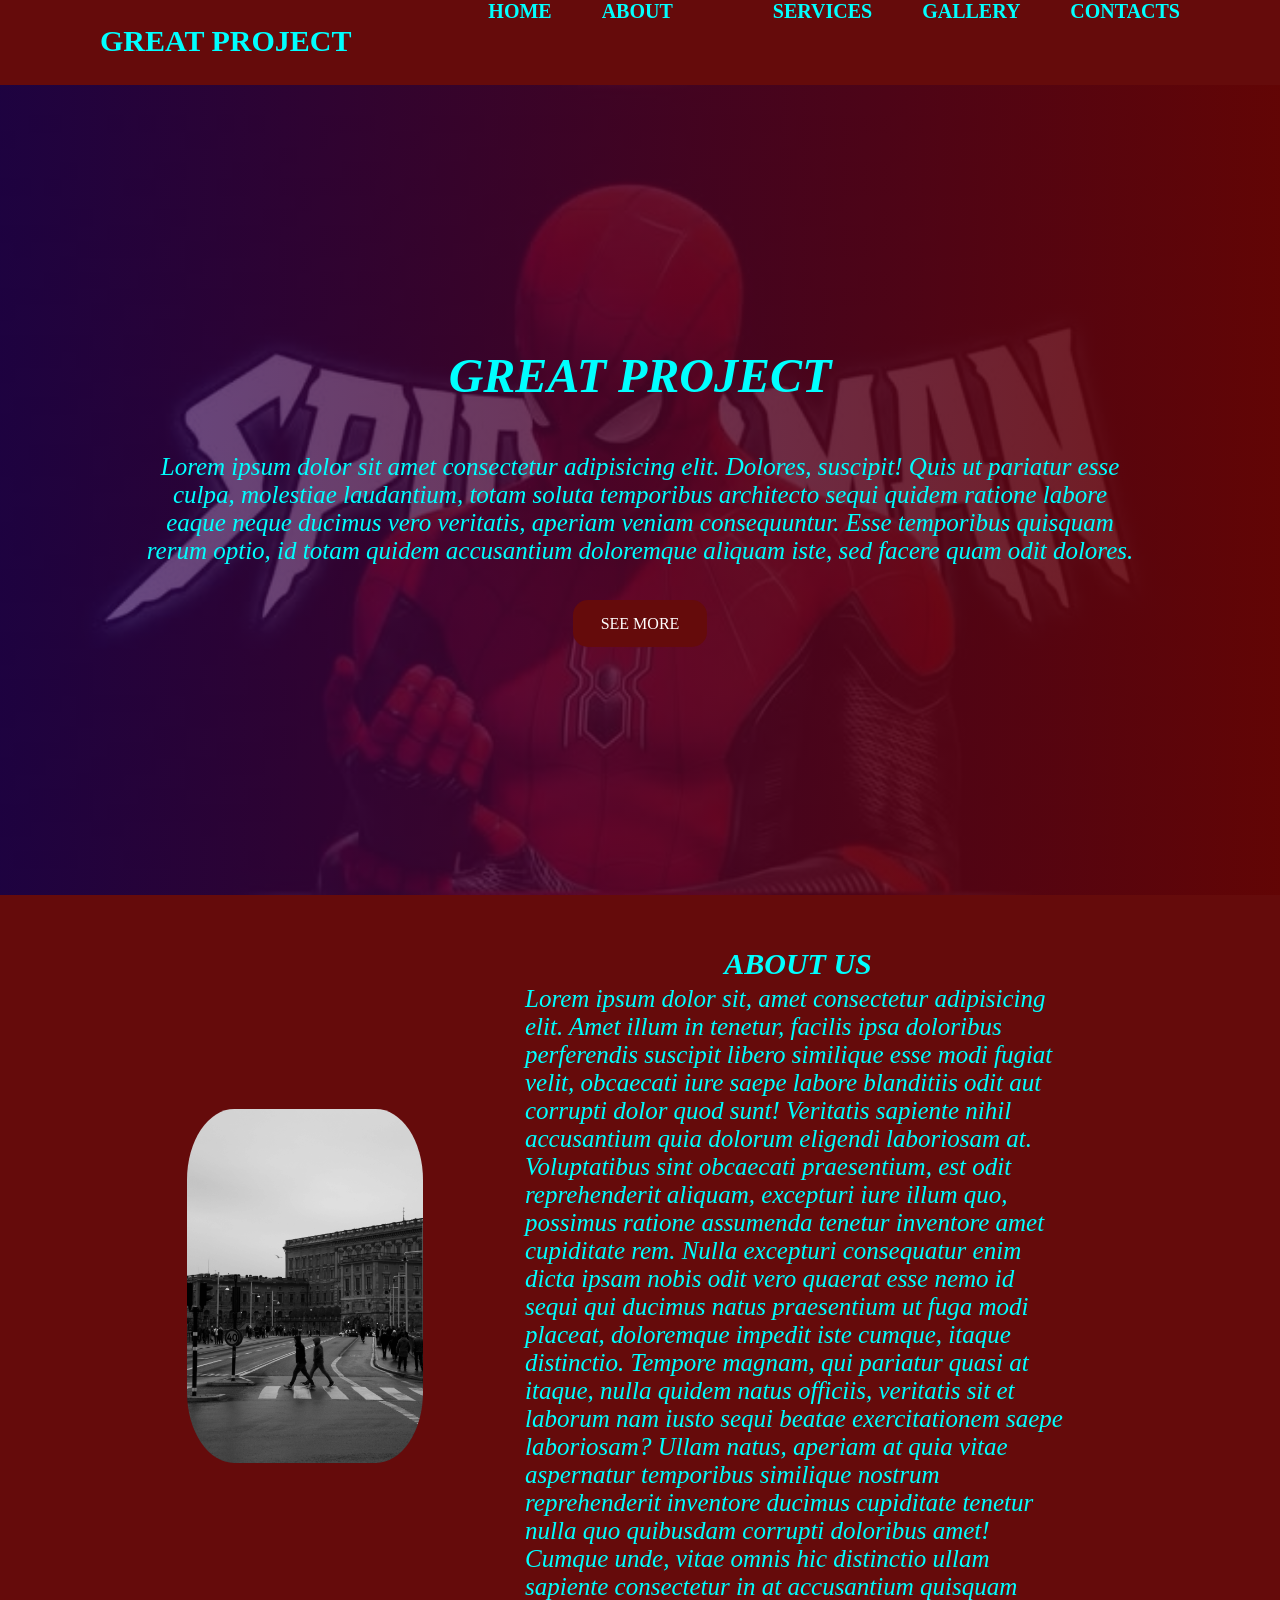
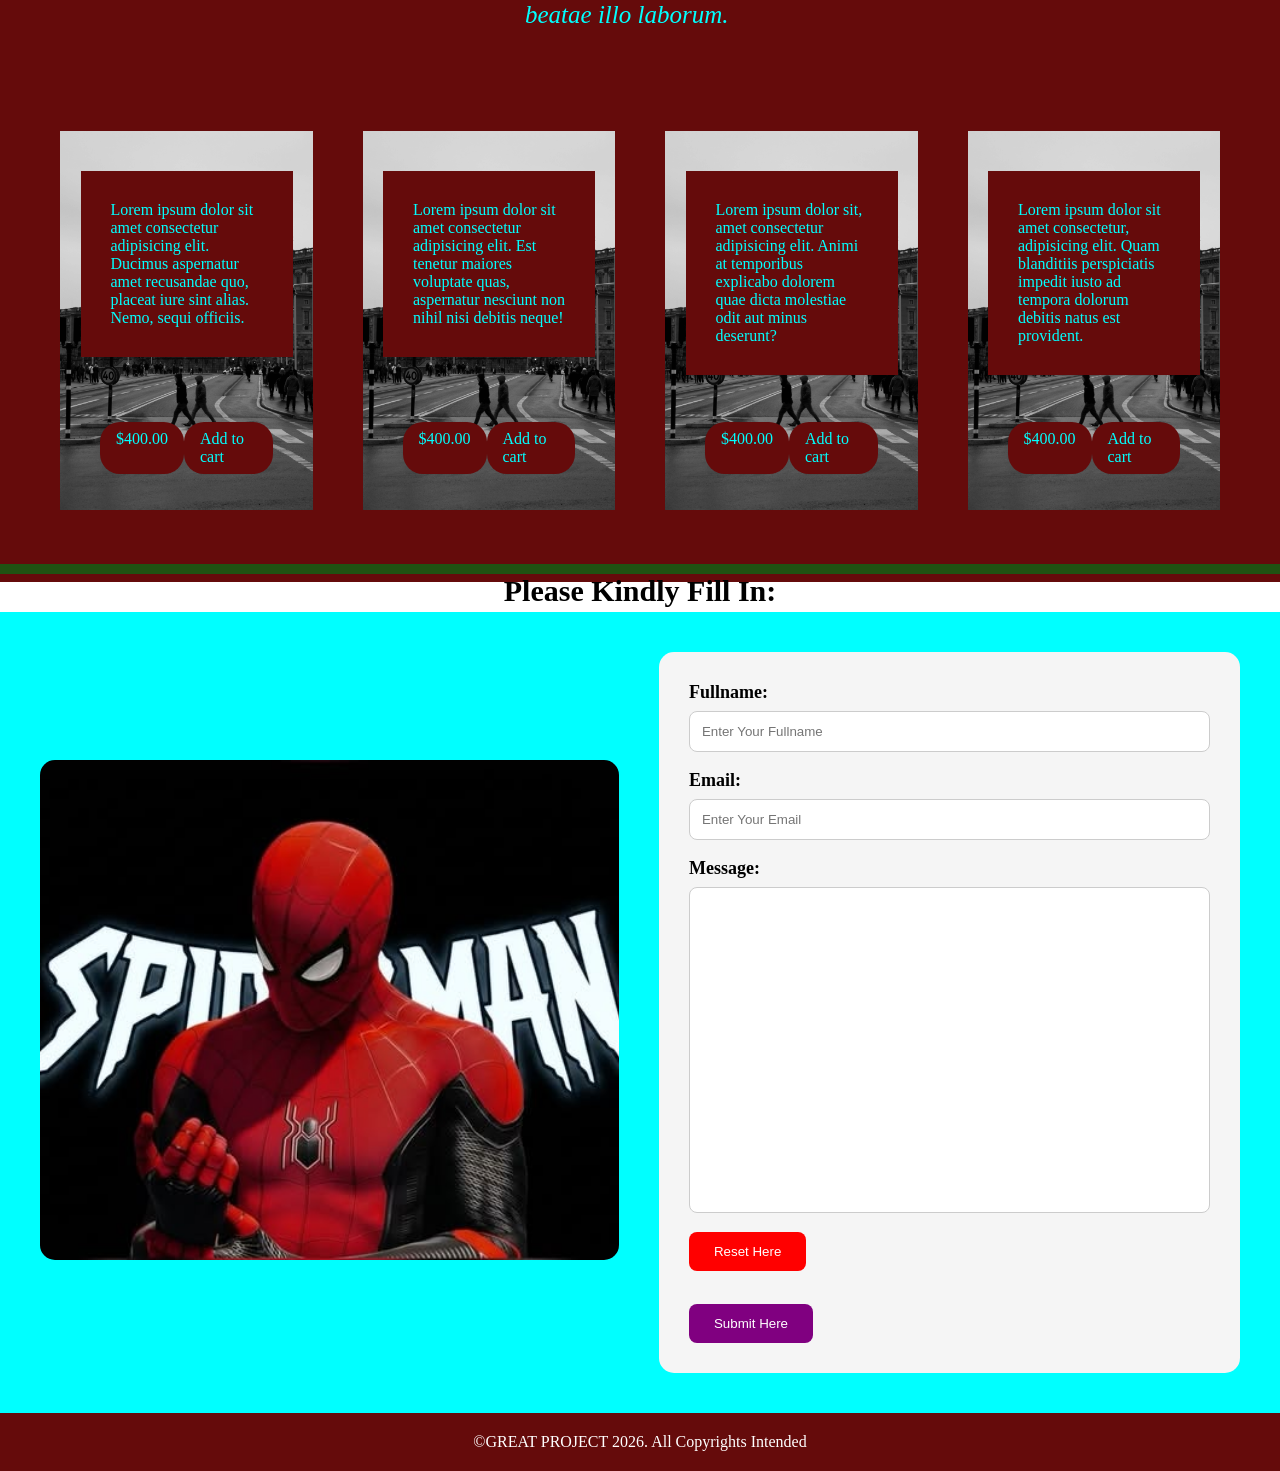
==== great.html @ b41ec952 "great" ====
<!DOCTYPE html>
<html lang="en">
<head>
    <meta charset="UTF-8">
    <meta name="viewport" content="width=device-width, initial-scale=1.0">
    <title>Transition</title>
    <link rel="stylesheet" href="great.css">
     <link rel="stylesheet" href="all.min.css">        
</head>
<body>

    <header id="header">
    <div class="container">
            <div class="logo"> <h2><span style="color: aqua;">GREAT PROJECT</span></h2> </div>
            <ul class="navs">
                <li class="item"><a href="#">HOME</a></li>
                <li class="item"><a href="#">ABOUT<a></li>
                <li class="item"><a href="#">SERVICES</a></li>
                <li class="item"><a href="#">GALLERY</a></li>
                <li class="item"><a href="#">CONTACTS</a></li>
            </ul>

           <div class="menu-icon">
            <i class="fa-solid fa-bars"></i>
           </div>
           </div>
    </header>

    <section class="hero">
        <div class="container">
            <h1><span style="color: aqua;">GREAT PROJECT</span></h1>
            <p>Lorem ipsum dolor sit amet consectetur adipisicing elit. Dolores, suscipit! Quis ut pariatur esse culpa, molestiae laudantium, totam soluta temporibus architecto sequi quidem ratione labore eaque neque ducimus vero veritatis, aperiam veniam consequuntur. Esse temporibus quisquam rerum optio, id totam quidem accusantium doloremque aliquam iste, sed facere quam odit dolores.</p>
            <a href="">SEE MORE</a>
    </section>

    <section class="about">
        <div class="container">
            <div class="left">
                <img src="Images/pexels.jpg" alt="">
            </div>
            <div class="right">
                <h2>ABOUT US</h2>
                <p>Lorem ipsum dolor sit, amet consectetur adipisicing elit. Amet illum in tenetur, facilis ipsa doloribus perferendis suscipit libero similique esse modi fugiat velit, obcaecati iure saepe labore blanditiis odit aut corrupti dolor quod sunt! Veritatis sapiente nihil accusantium quia dolorum eligendi laboriosam at. Voluptatibus sint obcaecati praesentium, est odit reprehenderit aliquam, excepturi iure illum quo, possimus ratione assumenda tenetur inventore amet cupiditate rem. Nulla excepturi consequatur enim dicta ipsam nobis odit vero quaerat esse nemo id sequi qui ducimus natus praesentium ut fuga modi placeat, doloremque impedit iste cumque, itaque distinctio. Tempore magnam, qui pariatur quasi at itaque, nulla quidem natus officiis, veritatis sit et laborum nam iusto sequi beatae exercitationem saepe laboriosam? Ullam natus, aperiam at quia vitae aspernatur temporibus similique nostrum reprehenderit inventore ducimus cupiditate tenetur nulla quo quibusdam corrupti doloribus amet! Cumque unde, vitae omnis hic distinctio ullam sapiente consectetur in at accusantium quisquam beatae illo laborum.</p>
            </div>
        </div>
    </section> 

    <section class="pro">
        <div class="container">
            <div class="products">
                <img src="Images/pexels.jpg" alt="">
                <p>Lorem ipsum dolor sit amet consectetur adipisicing elit. Ducimus aspernatur amet recusandae quo, placeat iure sint alias. Nemo, sequi officiis.</p>
                <div class="price">
                    <span>$400.00</span>
                    <span>Add to cart</span>
                </div>
            </div>

            <div class="products">
                <img src="Images/pexels.jpg" alt="">
                <p>Lorem ipsum dolor sit amet consectetur adipisicing elit. Est tenetur maiores voluptate quas, aspernatur nesciunt non nihil nisi debitis neque!</p>
                <div class="price">
                    <span>$400.00</span>
                    <span>Add to cart</span>
                </div>
            </div>

            <div class="products">
                <img src="Images/pexels.jpg" alt="">
                <p>Lorem ipsum dolor sit, amet consectetur adipisicing elit. Animi at temporibus explicabo dolorem quae dicta molestiae odit aut minus deserunt?</p>
                <div class="price">
                    <span>$400.00</span>
                    <span>Add to cart</span>
                </div>
            </div>

            <div class="products">
                <img src="Images/pexels.jpg" alt="">
               <p>Lorem ipsum dolor sit amet consectetur, adipisicing elit. Quam blanditiis perspiciatis impedit iusto ad tempora dolorum debitis natus est provident.</p>
                <div class="price">
                    <span>$400.00</span>
                    <span>Add to cart</span>
                </div>
            </div>
            </div>
        </section>
    
        
<script src="all.min.js"></script>          

<div class="transition">
</div> 

<h2>Please Kindly Fill In:</h2>

<div class="form-container">

    <div class="form-image">
        <img src="Images/Landscape HD Spiderman Dark Wallpaper.jfif" alt="">
    </div>

    <div class="form">
        <form action="#" method="get">

            <div>
                <label for="fullname">Fullname:</label>
                <input type="text" name="fullname" id="fullname" placeholder="Enter Your Fullname" required>
            </div>

            <br>

            <div>
                <label for="email">Email:</label>
                <input type="email" name="email" id="email" placeholder="Enter Your Email" required>
            </div>

            <br>

            <div>
                <label for="message">Message:</label>
                <br>
                <textarea name="message" id="message" cols="50" rows="20"></textarea>
            </div>

            <div>
                <input type="reset" value="Reset Here">
            </div>

            <br>

            <div>
                <input type="submit" value="Submit Here">
            </div>

        </form>
    </div>

</div>



        <footer>
    <span>&copy;GREAT PROJECT 2026. All Copyrights Intended</span>  
</footer>
</body>
</html>
---- great.css ----
*{
    padding: 0;
    margin: 0;
    box-sizing: border-box;
    scroll-behavior: smooth;
}

a{
    color: black ;
    text-decoration: none;
}

ul{
    list-style: none;
}

img{
    width: 100%;
}

header{
    background-color: rgb(101, 11, 11);
    width: 100%;
    position: sticky;
    top: 0px;
    left: 0px;
    height: 85px;
    z-index: 100;
}

header .container{
    padding: 30px 100px;
    height: 85px;
    display: flex;
    justify-content: space-between;
    align-items: center;
}

header .container ul{
    display: flex;
    font-size: 20px;
    height: 85px;
    font-weight: bold;;
    gap: 50px;
}
header .container .menu-icon{
    display: none;
}
header .container h2{
    color: white;
}


header .container ul li a{
    color: aqua;
}

.hero{
    width: 100%;
    height: 90vh;
    background: linear-gradient(to left, rgba(105, 5, 5, 0.934), rgba(42, 3, 91, 0.7)), url(Images/Landscape\ HD\ Spiderman\ Dark\ Wallpaper.jfif);
    background-repeat: no-repeat;
    background-size: cover;
    background-position: center;
    display: flex;
    justify-content: center;
    align-items: center;
}

.hero .container{
    width: 85%;
    padding: 25px;
    text-align: center;
    /* background-color: rgb(101, 11, 11); */
    height: fit-content;
}

.hero .container h1{
    font-size: 3rem;
    font-style: oblique;
    color: rgba(87, 2, 2, 0.719);
    text-transform: capitalize;
}

.hero .container h1{
    text-transform: capitalize;
}

.hero .container p{
    /* width: 100%; */
    color: aqua;
    font-size: 25px;
    padding: 50px 20px;
    font-style: italic;
}

.hero .container a{
    background-color: rgb(101, 11, 11);
    padding: 15px 28px;
    border-radius: 15px;
    color: white;
}

.about{
    width: 100%;
    background-color: rgb(101, 11, 11);
}

.about h2{
    color: aqua;
}

.about .container{
    display: flex;
    justify-content: center;
    align-items: center;
    padding: 30px 50px;
    gap: 80px;
}

.about .container .left{
    width: 20%;
}
.about .container .right{
    color: aqua;
    width: 50%;
    font-style: oblique;
    font-size: 25px;
    padding: 22px;

}

.about .container .left img{
    min-width: 50px;
    min-height: 50px;
    object-fit: cover;
    border-radius: 20%;
}

.pro{
    width: 100%;
}
.pro .container{
    background-color: rgb(101, 11, 11);
    display: flex;
    padding: 50px 60px;
    gap: 50px;
}

.pro .container .products{
    position: relative;
    border-radius: 10px;
}

.pro .container .products p{
    position: absolute;
    top: 20px;
    left: 0.5px;
    color:white;
    padding: 30px;
    background-color: rgb(101, 11, 11);
    color: aqua;
    margin: 20px;
}

.pro .container .products .price{
    position: absolute;
    bottom: 30px;
    color: aqua;
    display: flex;
    justify-content: space-between;
    width: 100%;
    padding: 10px 40px;
}

.pro .container .products .price span{
   background-color: rgb(101, 11, 11);
    color: aqua;
    padding: 8px 16px;
    border-radius: 20px;
}


@media screen and (max-width: 750px){

    header .container{
        padding: 20px;
    }

    header .container ul{
        display: none;
    }

    header .container .mobile{
        display: block;
        color: white;
        font-size: 22px;
    }

    .hero{
        width: 100%;
        height: 80vh;
    }

    .hero .container{
        padding: 20px;
        width: 100%;
    }

    .hero .container h1{
        font-size: 1.6rem;
    }

    .hero .container p{
        padding: 40px 0px;
        font-size: 16px;
    }

    .about .container{
        flex-direction: column;
        padding: 30px 20px;
        gap: 30px;
    }

    .about .container .left{
        width: 100%;
    }

    .about .container .right{
        width: 100%;
        font-size: 18px;
        text-align: center;
    }

    .pro .container{
        flex-direction: column;
        padding: 30px 20px;
        gap: 30px;
    }

    .pro .container .products{
        width: 100%;
    }

}

header .container .mobile{
    display: none;
}
header .container .mobile ul{
    display: none;
}

header .container .menu-icon .mobile ul{
    display: contents;
    font-size: 25px;
    color: aqua;
    cursor: pointer;
}

@media screen and (min-width: 751px) and (max-width: 1200px){

    .pro .container{
        display: flex;
        align-items: center;
        flex-wrap: wrap;
        gap: 30px;
        padding: 40px;
    }

    .pro .container .products{
        width: calc(50% - 15px);
    }

    .about .container{
        padding: 40px;
        gap: 40px;
    }

    .about .container .left{
        width: 35%;
    }

    .about .container .right{
        width: 55%;
        font-size: 20px;
    }

    .hero .container h1{
        font-size: 2.5rem;
    }

    .hero .container p{
        font-size: 20px;
    }

}

.transition{
    width: 100%;
    height: 10px;
    background-color: rgb(31, 83, 18);
    transition-delay: 2s;
    transition-duration: 20s;
    transition-timing-function: ease-in-out;
    transition-property: background-color;
    animation-name: best;
    animation-duration: 10s;
    animation-iteration-count: infinite;
}

.transition:hover{
    transition-duration: 20s;
    transition-timing-function: ease-in;
    width: 100%;
    color: purple;
}

@keyframes best{
    0%{
        background-color: red;
        width: 0%;
    }
    50%{
        background-color: blue;
        width: 50%;
    }
    100%{
        background-color: aquamarine;
        width: 100%;
    }
}

h2{
    background-color: rgb(101, 11, 11);
    height: 8px;
    text-align: center;
    margin-bottom: 30px;
    font-size: 30px;
}

.form-container{
    background-color: aqua;
    width: 100%;
    margin: auto;
    display: flex;
    align-items: center;
    justify-content: space-between;
    gap: 40px;
    padding: 40px;
}

.form-image{
    width: 50%;
}

.form-image img{
    width: 100%;
    height: 500px;
    object-fit: cover;
    border-radius: 15px;
}

.form{
    width: 50%;
    padding: 30px;
    background-color: #f5f5f5;
    border-radius: 15px;
}

.form form{
    width: 100%;
}

.form label{
    display: inline-block;
    margin-bottom: 8px;
    font-size: 18px;
    font-weight: bold;
}

.form input[type="text"],
.form input[type="email"],
.form textarea{
    width: 100%;
    padding: 12px;
    border: 1px solid #ccc;
    border-radius: 8px;
    box-sizing: border-box;
}

.form textarea{
    resize: none;
}

.form input[type="reset"],
.form input[type="submit"]{
    padding: 12px 25px;
    border: none;
    border-radius: 8px;
    cursor: pointer;
    margin-top: 15px;
}

.form input[type="submit"]{
    background-color: purple;
    color: white;
}

.form input[type="reset"]{
    background-color: red;
    color: white;
}
footer{
    background-color: rgb(101, 11, 11);
    color: white;
    text-align: center;
    padding: 20px;
}
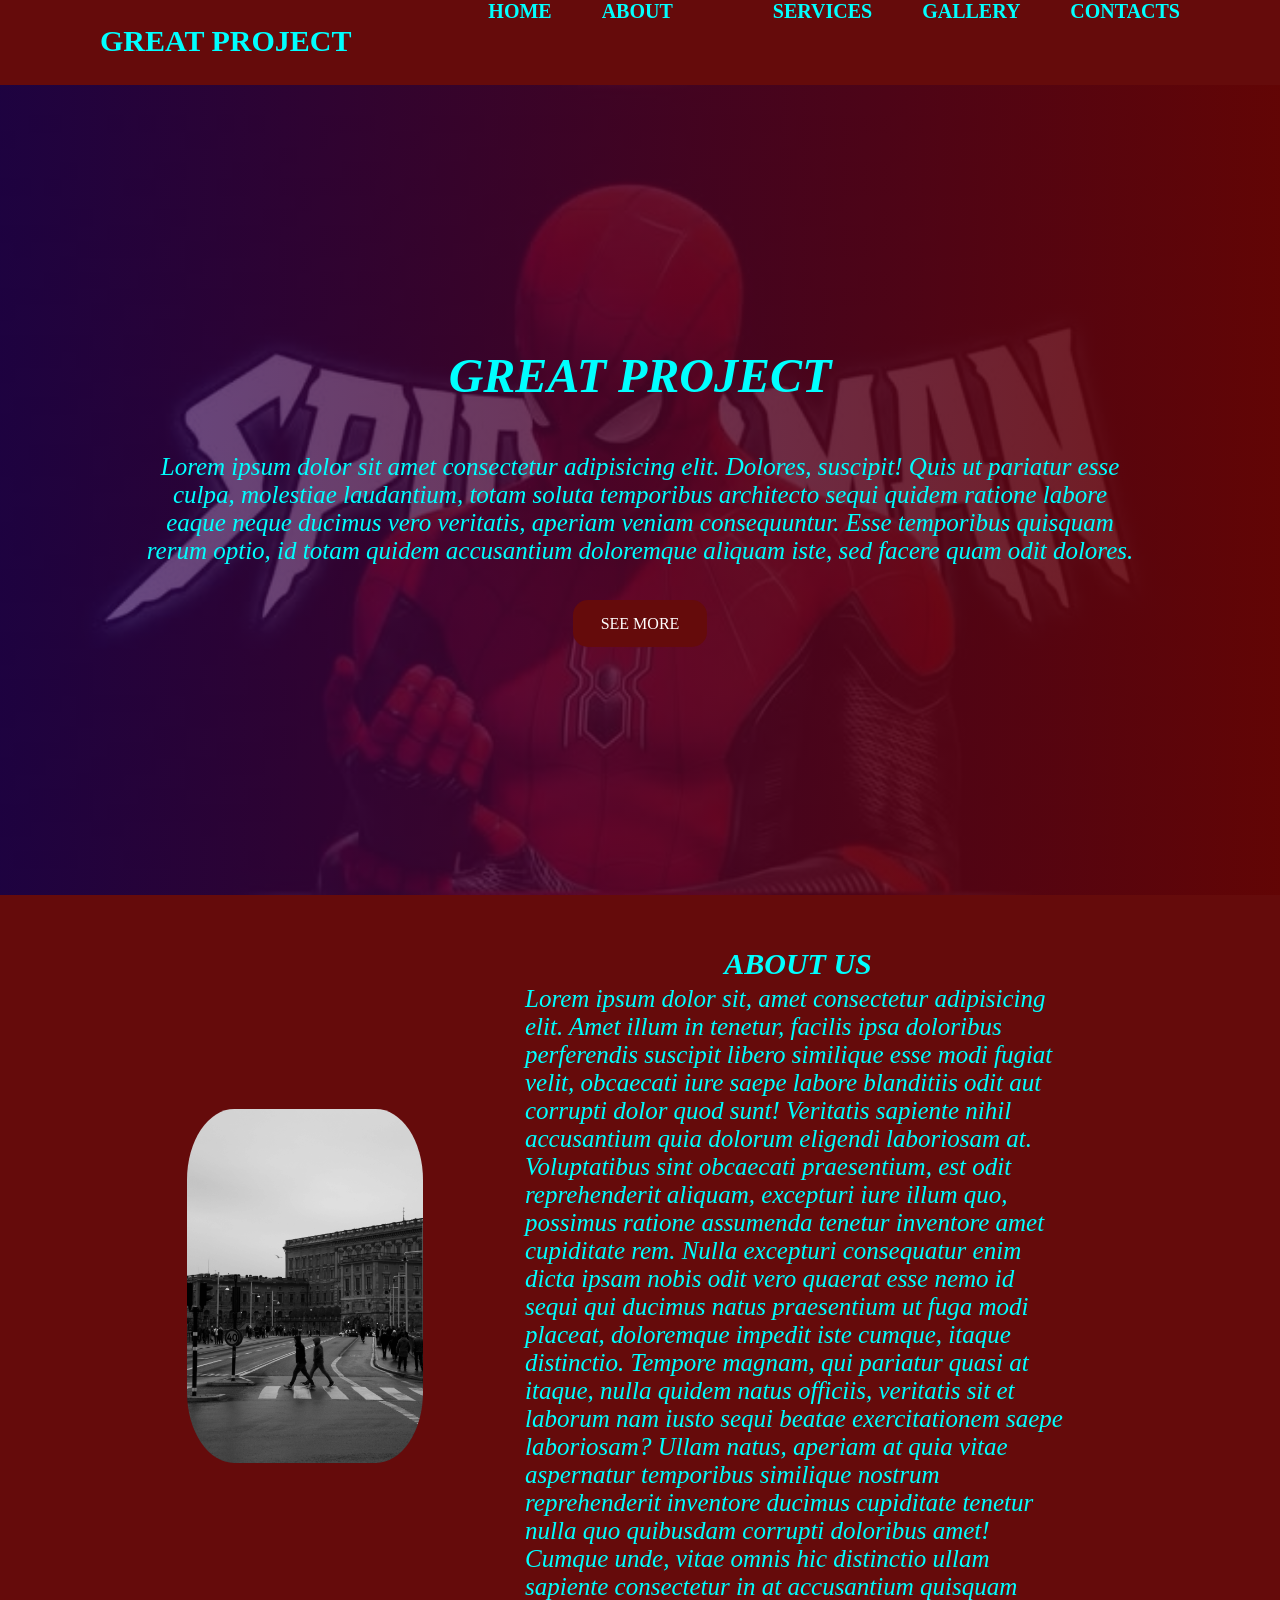
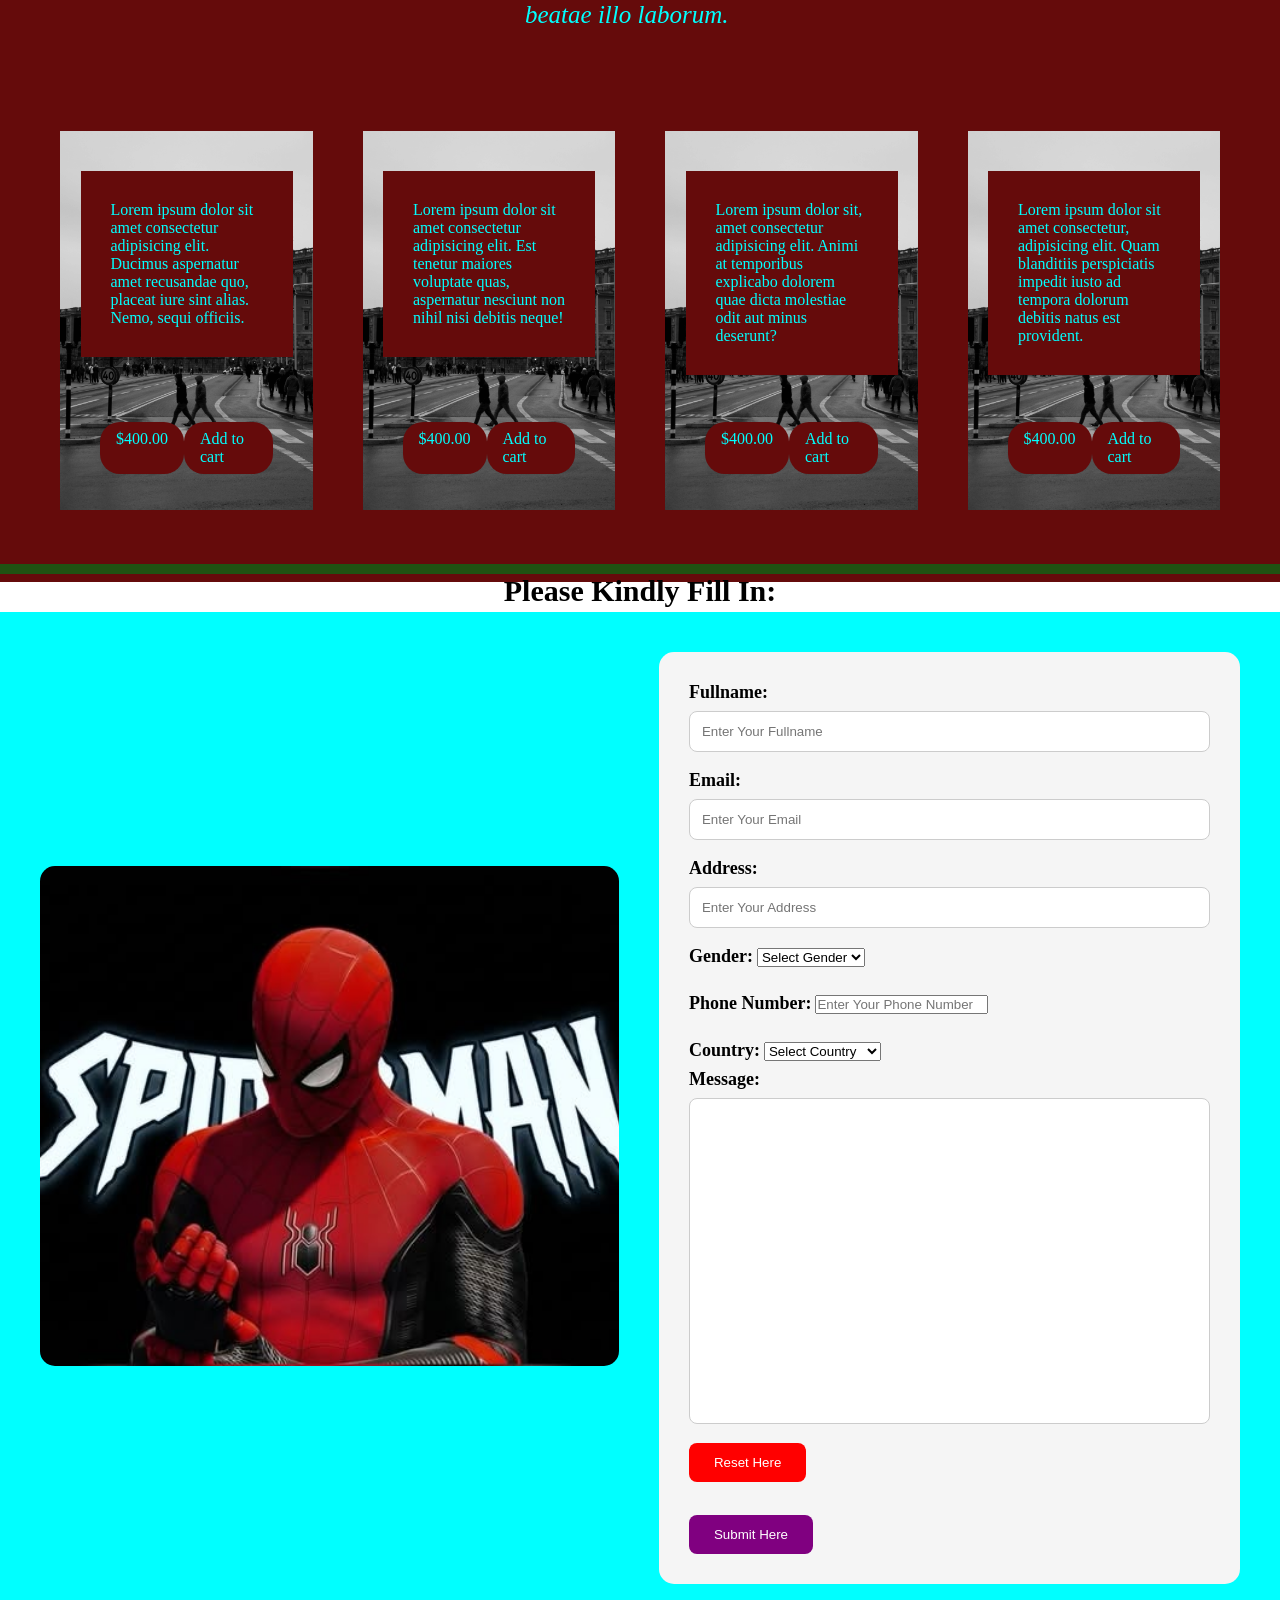
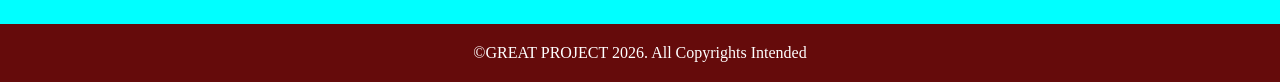
==== commit 33ea3a73: "great project" ====
--- a/great.html
+++ b/great.html
@@ -116,6 +116,44 @@
 
             <br>
 
+    <div>
+    <label for="address">Address:</label>
+    <input type="text" name="address" id="address" placeholder="Enter Your Address" required>
+        </div>
+
+<br>
+
+<div>
+    <label for="gender">Gender:</label>
+    <select name="gender" id="gender" required>
+        <option value="">Select Gender</option>
+        <option value="male">Male</option>
+        <option value="female">Female</option>
+    </select>
+</div>
+
+<br>
+
+<div>
+    <label for="phone">Phone Number:</label>
+    <input type="tel" name="phone" id="phone" placeholder="Enter Your Phone Number" required>
+</div>
+
+<br>
+
+<div>
+    <label for="country">Country:</label>
+    <select name="country" id="country" required>
+        <option value="">Select Country</option>
+        <option value="nigeria">Nigeria</option>
+        <option value="ghana">Ghana</option>
+        <option value="south-africa">South Africa</option>
+        <option value="kenya">Kenya</option>
+        <option value="united-kingdom">United Kingdom</option>
+        <option value="united-states">United States</option>
+    </select>
+</div>
+
             <div>
                 <label for="message">Message:</label>
                 <br>
--- a/great.css
+++ b/great.css
@@ -388,7 +388,6 @@
     border-radius: 8px;
     box-sizing: border-box;
 }
-
 .form textarea{
     resize: none;
 }
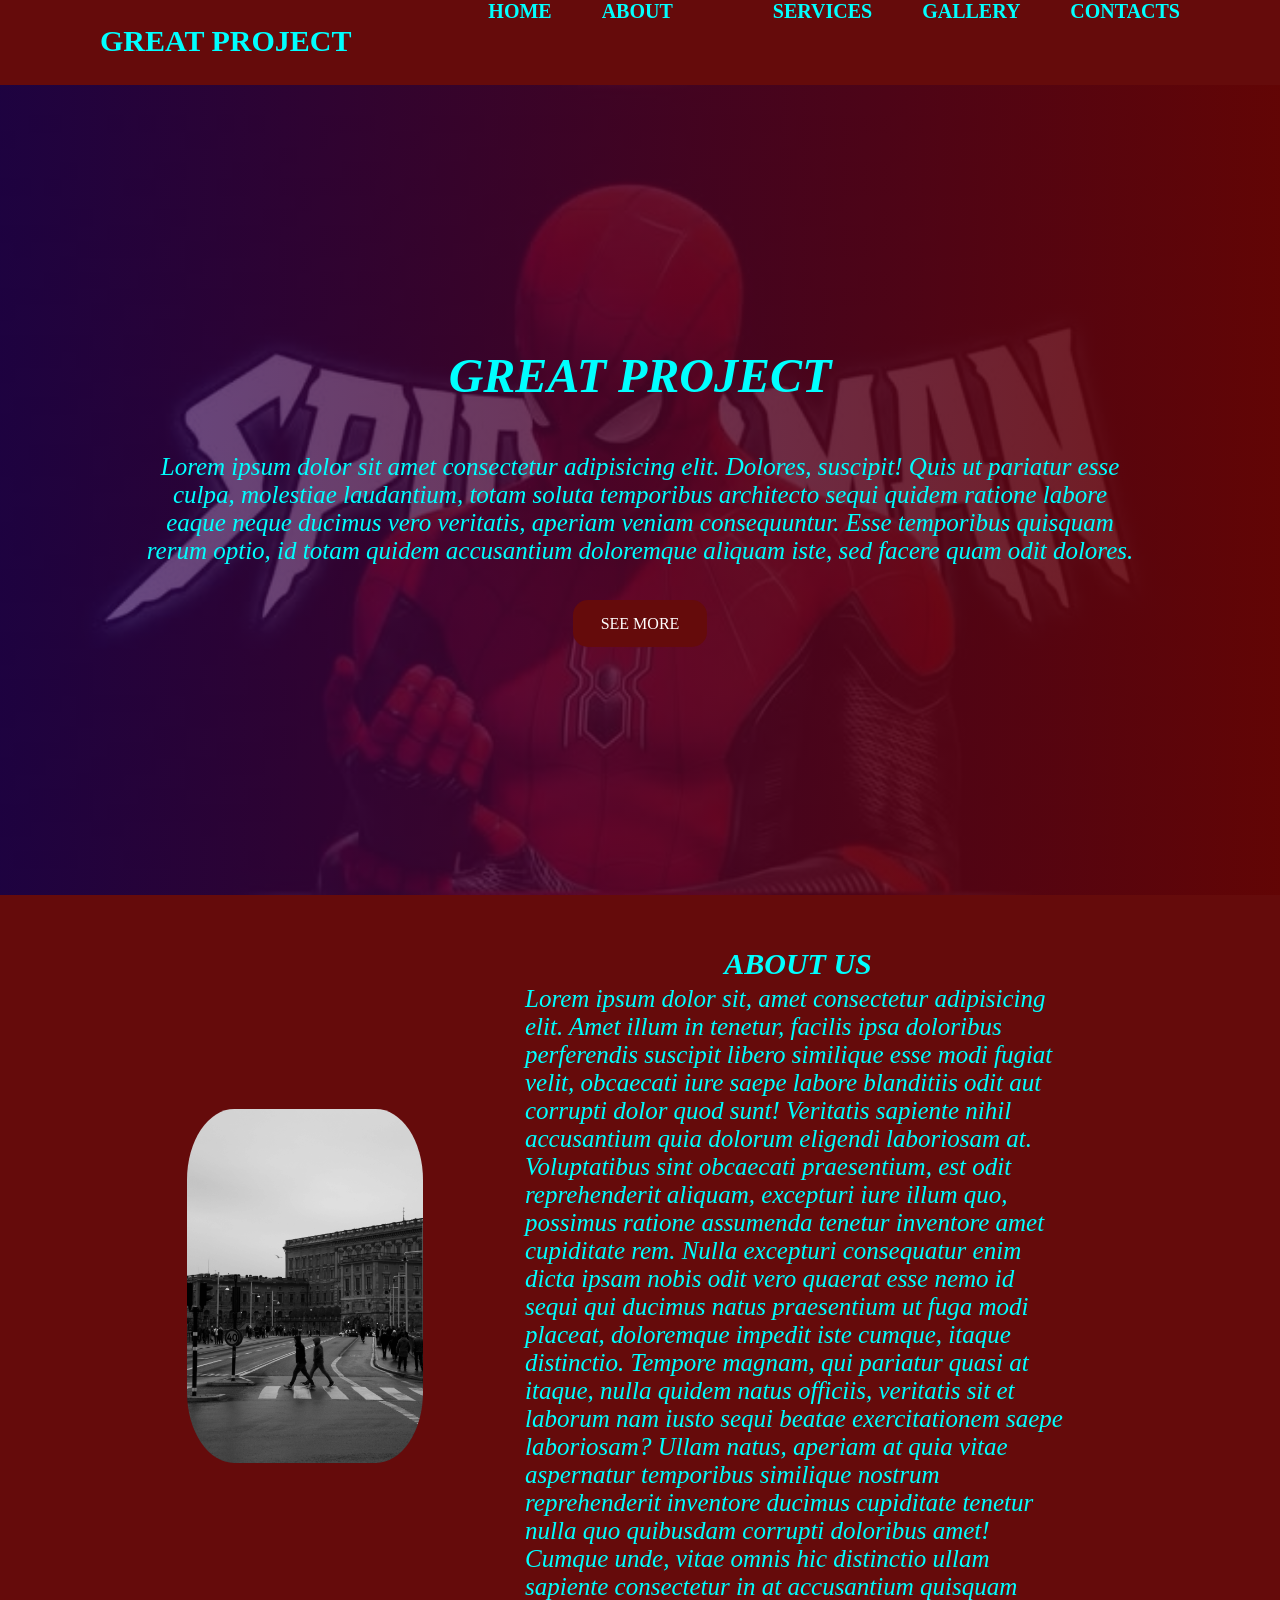
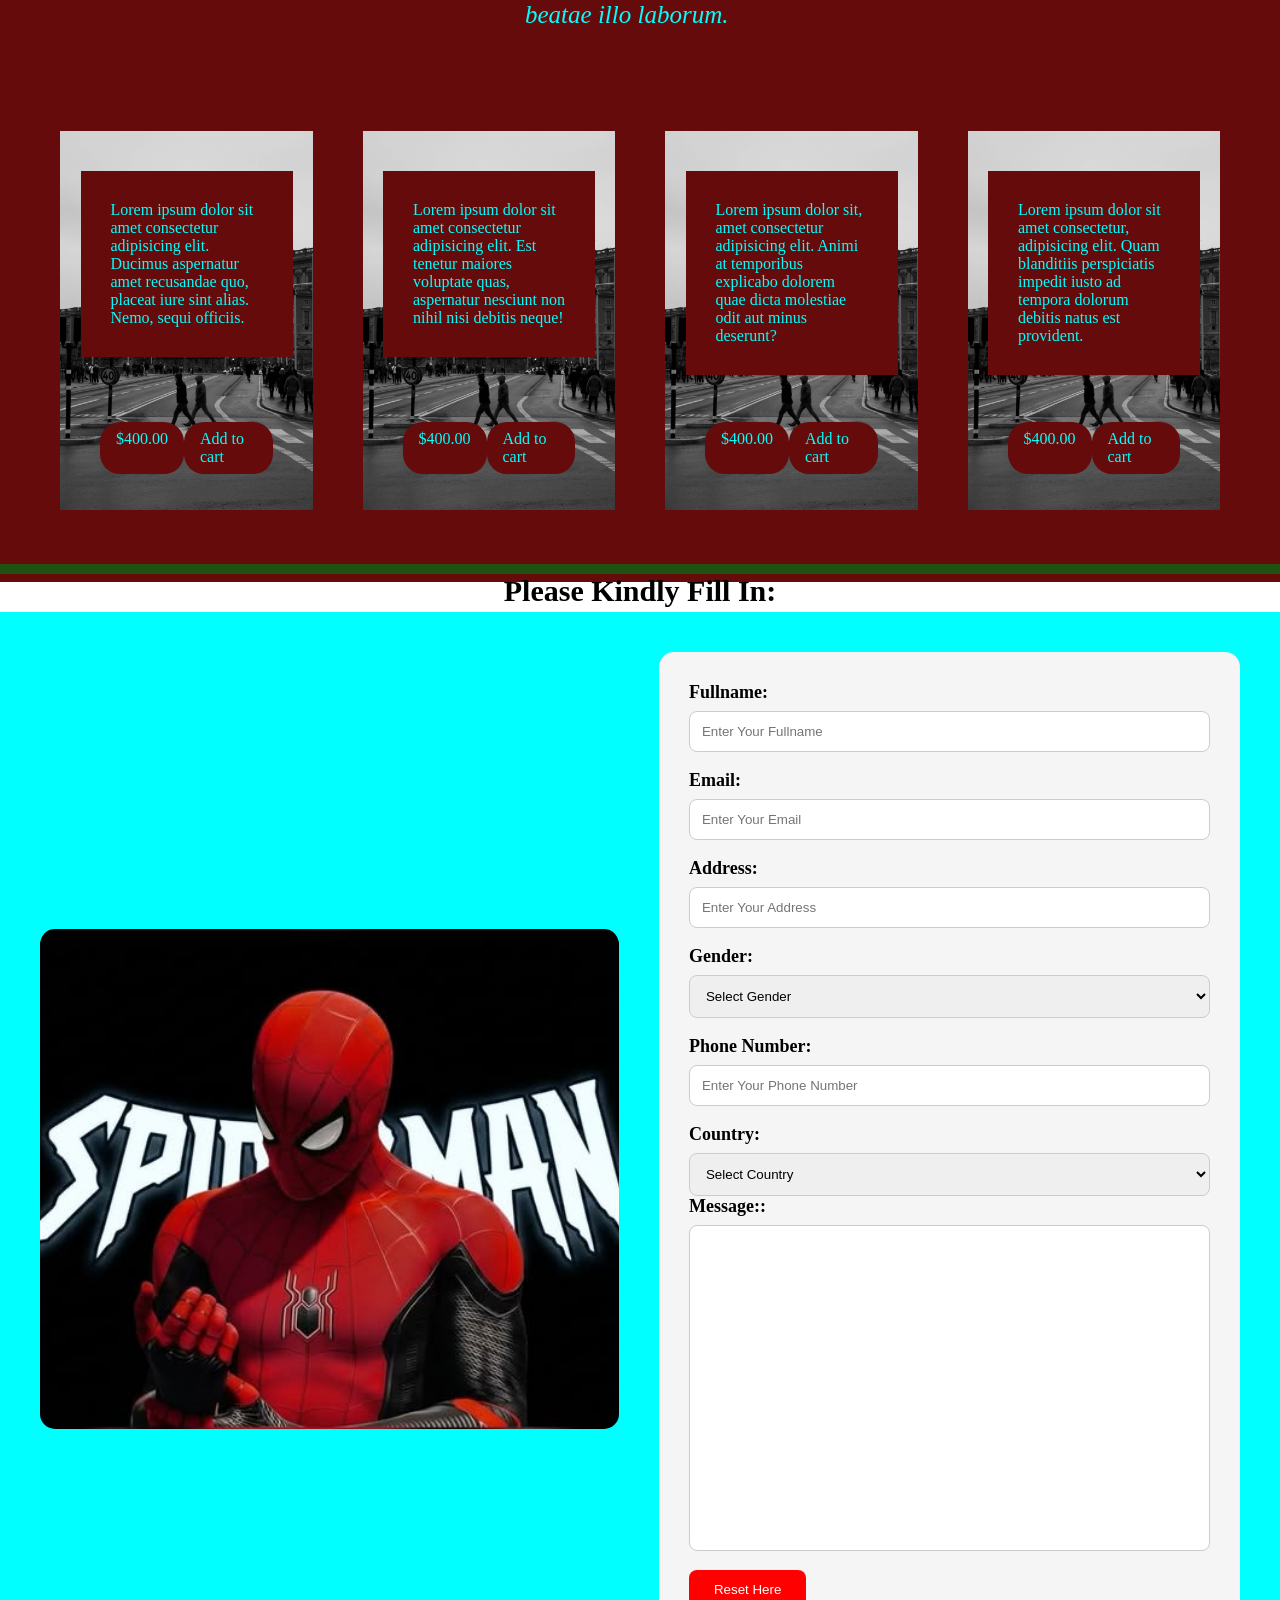
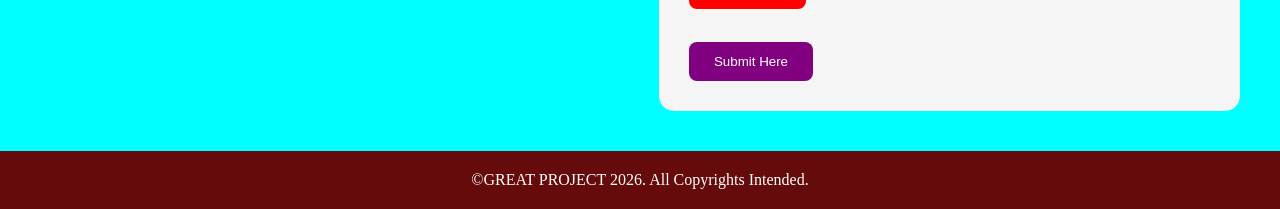
==== commit 1feca644: "great project" ====
--- a/great.html
+++ b/great.html
@@ -155,7 +155,7 @@
 </div>
 
             <div>
-                <label for="message">Message:</label>
+                <label for="message">Message::</label>
                 <br>
                 <textarea name="message" id="message" cols="50" rows="20"></textarea>
             </div>
@@ -178,7 +178,7 @@
 
 
         <footer>
-    <span>&copy;GREAT PROJECT 2026. All Copyrights Intended</span>  
+    <span>&copy;GREAT PROJECT 2026. All Copyrights Intended.</span>  
 </footer>
 </body>
 </html>
--- a/great.css
+++ b/great.css
@@ -381,13 +381,16 @@
 
 .form input[type="text"],
 .form input[type="email"],
-.form textarea{
+.form input[type="tel"],
+.form textarea,
+.form select{
     width: 100%;
     padding: 12px;
     border: 1px solid #ccc;
     border-radius: 8px;
     box-sizing: border-box;
 }
+
 .form textarea{
     resize: none;
 }
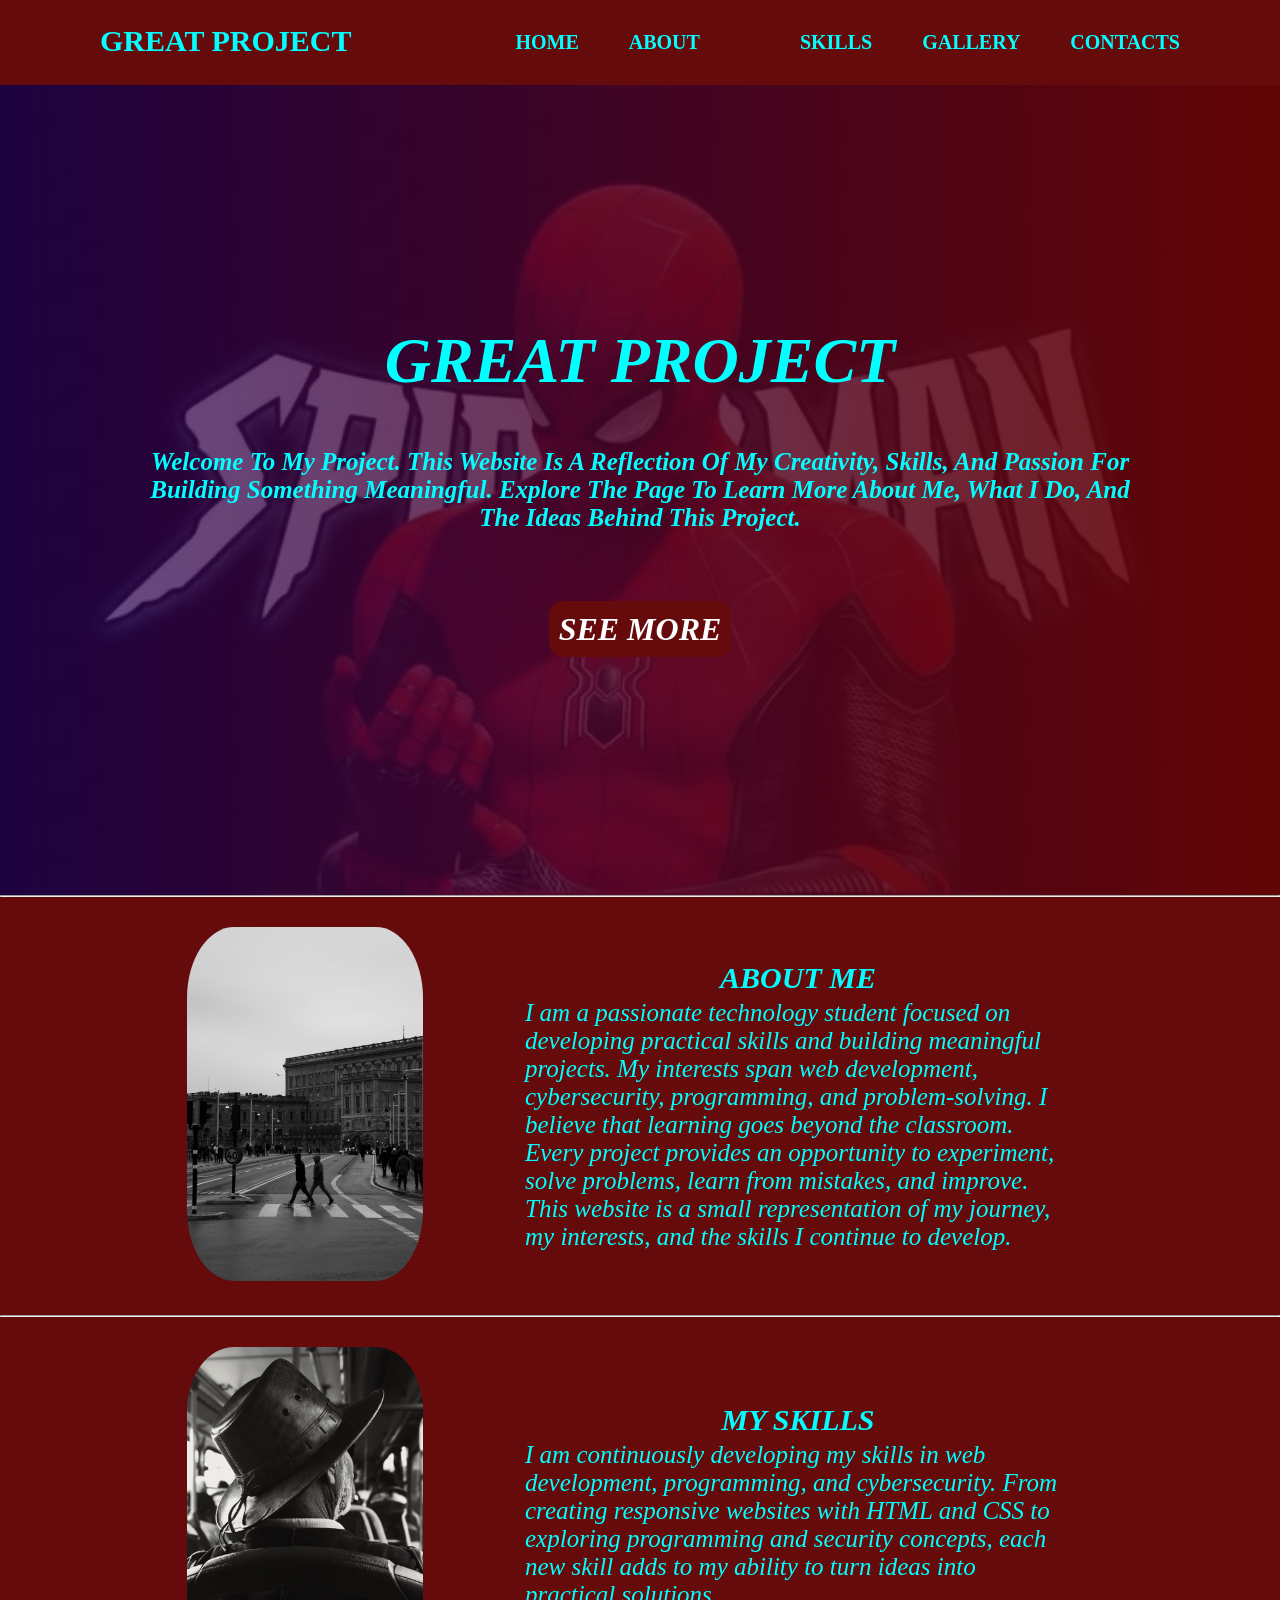
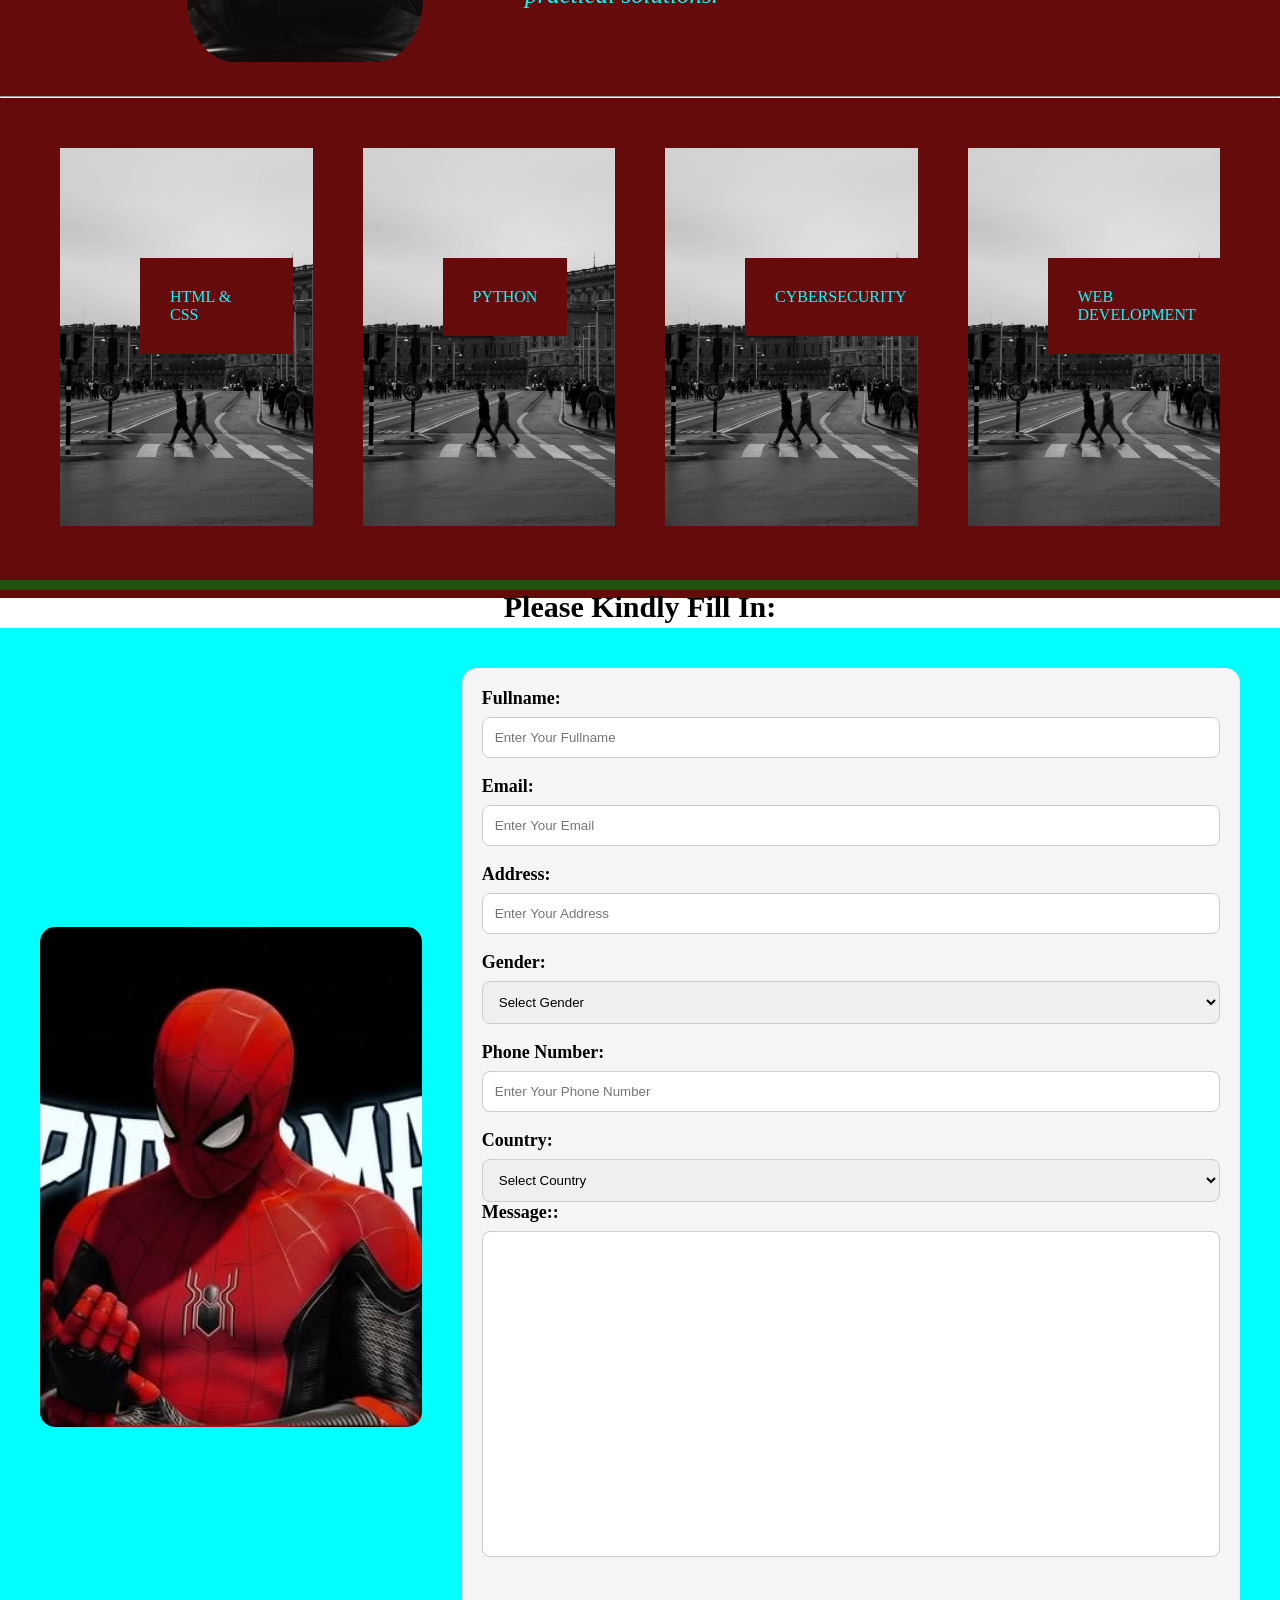
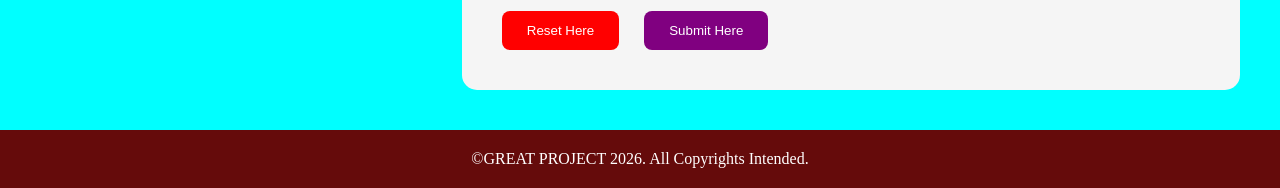
==== commit 09c57aee: "great project" ====
--- a/great.html
+++ b/great.html
@@ -15,7 +15,7 @@
             <ul class="navs">
                 <li class="item"><a href="#">HOME</a></li>
                 <li class="item"><a href="#">ABOUT<a></li>
-                <li class="item"><a href="#">SERVICES</a></li>
+                <li class="item"><a href="#">SKILLS</a></li>
                 <li class="item"><a href="#">GALLERY</a></li>
                 <li class="item"><a href="#">CONTACTS</a></li>
             </ul>
@@ -28,58 +28,79 @@
 
     <section class="hero">
         <div class="container">
-            <h1><span style="color: aqua;">GREAT PROJECT</span></h1>
-            <p>Lorem ipsum dolor sit amet consectetur adipisicing elit. Dolores, suscipit! Quis ut pariatur esse culpa, molestiae laudantium, totam soluta temporibus architecto sequi quidem ratione labore eaque neque ducimus vero veritatis, aperiam veniam consequuntur. Esse temporibus quisquam rerum optio, id totam quidem accusantium doloremque aliquam iste, sed facere quam odit dolores.</p>
+            <h1><span style="color: aqua;">GREAT PROJECT</span>
+            <p>Welcome to my project. This website is a reflection of my creativity, skills, and passion for building something meaningful. Explore the page to learn more about me, what I do, and the ideas behind this project.</p>
             <a href="">SEE MORE</a>
     </section>
 
+    <hr>
+
     <section class="about">
         <div class="container">
             <div class="left">
                 <img src="Images/pexels.jpg" alt="">
             </div>
             <div class="right">
-                <h2>ABOUT US</h2>
-                <p>Lorem ipsum dolor sit, amet consectetur adipisicing elit. Amet illum in tenetur, facilis ipsa doloribus perferendis suscipit libero similique esse modi fugiat velit, obcaecati iure saepe labore blanditiis odit aut corrupti dolor quod sunt! Veritatis sapiente nihil accusantium quia dolorum eligendi laboriosam at. Voluptatibus sint obcaecati praesentium, est odit reprehenderit aliquam, excepturi iure illum quo, possimus ratione assumenda tenetur inventore amet cupiditate rem. Nulla excepturi consequatur enim dicta ipsam nobis odit vero quaerat esse nemo id sequi qui ducimus natus praesentium ut fuga modi placeat, doloremque impedit iste cumque, itaque distinctio. Tempore magnam, qui pariatur quasi at itaque, nulla quidem natus officiis, veritatis sit et laborum nam iusto sequi beatae exercitationem saepe laboriosam? Ullam natus, aperiam at quia vitae aspernatur temporibus similique nostrum reprehenderit inventore ducimus cupiditate tenetur nulla quo quibusdam corrupti doloribus amet! Cumque unde, vitae omnis hic distinctio ullam sapiente consectetur in at accusantium quisquam beatae illo laborum.</p>
+                <h2>ABOUT ME</h2>
+                <p>I am a passionate technology student focused on developing practical skills and building meaningful projects. My interests span web development, cybersecurity, programming, and problem-solving.
+
+I believe that learning goes beyond the classroom. Every project provides an opportunity to experiment, solve problems, learn from mistakes, and improve.
+
+This website is a small representation of my journey, my interests, and the skills I continue to develop.</p>
             </div>
         </div>
     </section> 
 
+    <hr>
+    <section class="about">
+        <div class="container">
+            <div class="left">
+                <img src="Images/pexels-2.jpg" alt="">
+            </div>
+            <div class="right">
+                <h2>MY SKILLS</h2>
+                <p>I am continuously developing my skills in web development, programming, and cybersecurity. From creating responsive websites with HTML and CSS to exploring programming and security concepts, each new skill adds to my ability to turn ideas into practical solutions.</p>
+            </div>
+        </div>
+    </section> 
+
+    <hr>
+
     <section class="pro">
         <div class="container">
             <div class="products">
                 <img src="Images/pexels.jpg" alt="">
-                <p>Lorem ipsum dolor sit amet consectetur adipisicing elit. Ducimus aspernatur amet recusandae quo, placeat iure sint alias. Nemo, sequi officiis.</p>
-                <div class="price">
-                    <span>$400.00</span>
-                    <span>Add to cart</span>
-                </div>
-            </div>
-
-            <div class="products">
-                <img src="Images/pexels.jpg" alt="">
-                <p>Lorem ipsum dolor sit amet consectetur adipisicing elit. Est tenetur maiores voluptate quas, aspernatur nesciunt non nihil nisi debitis neque!</p>
-                <div class="price">
-                    <span>$400.00</span>
-                    <span>Add to cart</span>
-                </div>
-            </div>
-
-            <div class="products">
-                <img src="Images/pexels.jpg" alt="">
-                <p>Lorem ipsum dolor sit, amet consectetur adipisicing elit. Animi at temporibus explicabo dolorem quae dicta molestiae odit aut minus deserunt?</p>
-                <div class="price">
-                    <span>$400.00</span>
-                    <span>Add to cart</span>
-                </div>
-            </div>
-
-            <div class="products">
-                <img src="Images/pexels.jpg" alt="">
-               <p>Lorem ipsum dolor sit amet consectetur, adipisicing elit. Quam blanditiis perspiciatis impedit iusto ad tempora dolorum debitis natus est provident.</p>
-                <div class="price">
-                    <span>$400.00</span>
-                    <span>Add to cart</span>
+                <p>HTML & CSS</p>
+                <div class="price">
+                    <!-- <span>$400.00</span>
+                    <span>Add to cart</span> -->
+                </div>
+            </div>
+
+            <div class="products">
+                <img src="Images/pexels.jpg" alt="">
+                <P>PYTHON</P>
+                <div class="price">
+                    <!-- <span>$400.00</span>
+                    <span>Add to cart</span> -->
+                </div>
+            </div>
+
+            <div class="products">
+                <img src="Images/pexels.jpg" alt="">
+                <P>CYBERSECURITY</P>
+                <div class="price">
+                    <!-- <span>$400.00</span>
+                    <span>Add to cart</span> -->
+                </div>
+            </div>
+
+            <div class="products">
+                <img src="Images/pexels.jpg" alt="">
+                <p>WEB DEVELOPMENT</p>
+                <div class="price">
+                    <!-- <span>$400.00</span>
+                    <span>Add to cart</span> -->
                 </div>
             </div>
             </div>
@@ -100,7 +121,7 @@
     </div>
 
     <div class="form">
-        <form action="#" method="get">
+        <form action="https://formspree.io/f/xkjgrnoq" method="post">
 
             <div>
                 <label for="fullname">Fullname:</label>
@@ -160,15 +181,10 @@
                 <textarea name="message" id="message" cols="50" rows="20"></textarea>
             </div>
 
-            <div>
+            <div class="form-buttons">
                 <input type="reset" value="Reset Here">
-            </div>
-
-            <br>
-
-            <div>
                 <input type="submit" value="Submit Here">
-            </div>
+                </div>
 
         </form>
     </div>
--- a/great.css
+++ b/great.css
@@ -38,6 +38,7 @@
 
 header .container ul{
     display: flex;
+    align-items: center;
     font-size: 20px;
     height: 85px;
     font-weight: bold;;
@@ -76,7 +77,7 @@
 }
 
 .hero .container h1{
-    font-size: 3rem;
+    font-size: 4rem;
     font-style: oblique;
     color: rgba(87, 2, 2, 0.719);
     text-transform: capitalize;
@@ -96,9 +97,10 @@
 
 .hero .container a{
     background-color: rgb(101, 11, 11);
-    padding: 15px 28px;
+    padding: 10px;
     border-radius: 15px;
     color: white;
+    font-size: 2rem;
 }
 
 .about{
@@ -137,6 +139,27 @@
     border-radius: 20%;
 }
 
+.skills .container{
+    display: flex;
+    justify-content: center;
+    align-items: center;
+    padding: 30px 50px;
+    gap: 80px;
+}
+
+/* .skills{
+    background-image: linear-gradient(rgba(0, 0, 0, 0.5), rgba(0, 0, 0, 0.5)),
+                      url("Images/pexels-2.jpg");
+
+    background-size: cover;
+    background-position: center;
+    background-repeat: no-repeat;
+
+    padding: 100px 30px;
+    color: aqua;
+    text-align: center;
+} */
+
 .pro{
     width: 100%;
 }
@@ -154,16 +177,17 @@
 
 .pro .container .products p{
     position: absolute;
-    top: 20px;
-    left: 0.5px;
+    top: 90px;
+    left: 60px;
     color:white;
     padding: 30px;
     background-color: rgb(101, 11, 11);
     color: aqua;
     margin: 20px;
-}
-
-.pro .container .products .price{
+    align-items: center;
+}
+
+/* .pro .container .products .price{
     position: absolute;
     bottom: 30px;
     color: aqua;
@@ -178,7 +202,7 @@
     color: aqua;
     padding: 8px 16px;
     border-radius: 20px;
-}
+} */
 
 
 @media screen and (max-width: 750px){
@@ -241,6 +265,26 @@
     .pro .container .products{
         width: 100%;
     }
+@media screen and (max-width:750px){
+
+    .form-container{
+        width:90%;
+        margin:30px auto;
+        padding:20px;
+        flex-direction:column;
+        gap:30px;
+    }
+
+    .form-image{
+        width:100%;
+    }
+
+    .form{
+        width:100%;
+        padding:20px;
+    }
+
+}
 
 }
 
@@ -261,7 +305,7 @@
 @media screen and (min-width: 751px) and (max-width: 1200px){
 
     .pro .container{
-        display: flex;
+        display: column;
         align-items: center;
         flex-wrap: wrap;
         gap: 30px;
@@ -293,6 +337,90 @@
     .hero .container p{
         font-size: 20px;
     }
+
+}
+
+@media screen and (max-width: 700px){
+    header .container h2{
+        font-size: 20px;
+    }
+
+    .hero .container h1{
+        font-size: 1.4rem;
+    }
+
+    .hero .container p{
+        font-size: 15px;
+        padding: 25px 0;
+    }
+
+    .about .container .right{
+        font-size: 16px;
+    }
+
+    .pro .container{
+        padding: 25px 15px;
+    }
+
+    header .container .mobile{
+    display: none;
+}
+header .container .mobile ul{
+    display: none;
+}
+
+header .container .menu-icon .mobile ul{
+    display: contents;
+    font-size: 25px;
+    color: aqua;
+    cursor: pointer;
+}
+
+.form-container{
+    width: 100%;
+    display: flex;
+    flex-direction: column;
+    padding: 30px 20px;
+    gap: 30px;
+    background-color: yellow;
+}
+.form-container .form-image{
+    width: 100%;
+}
+.form{
+    width: 100%;
+    padding: 20px;
+    margin: 20px 0;
+}
+.form-container .form{
+    width: 100%;
+    padding: 0px;
+}
+
+.form-image{
+    width: 100%;
+}
+form{
+    width: 100%;
+    /* background-color: yellow; */
+}
+
+.form-container .form form{
+    width: 100%;
+    padding: 20px;
+    padding: 0px;
+    /* background-color: green; */
+}
+
+
+.form-image img{
+    height: 300px;
+}
+
+.form-buttons{
+   display: flex;
+   gap: 25px;
+}
 
 }
 
@@ -362,8 +490,8 @@
 }
 
 .form{
-    width: 50%;
-    padding: 30px;
+    width: 100%;
+    padding: 20px;
     background-color: #f5f5f5;
     border-radius: 15px;
 }
@@ -395,6 +523,13 @@
     resize: none;
 }
 
+
+.form-buttons{
+    padding: 20px;
+   display: flex;
+   gap: 25px;
+   margin-top: 15px;
+}
 .form input[type="reset"],
 .form input[type="submit"]{
     padding: 12px 25px;
@@ -413,6 +548,7 @@
     background-color: red;
     color: white;
 }
+
 footer{
     background-color: rgb(101, 11, 11);
     color: white;
